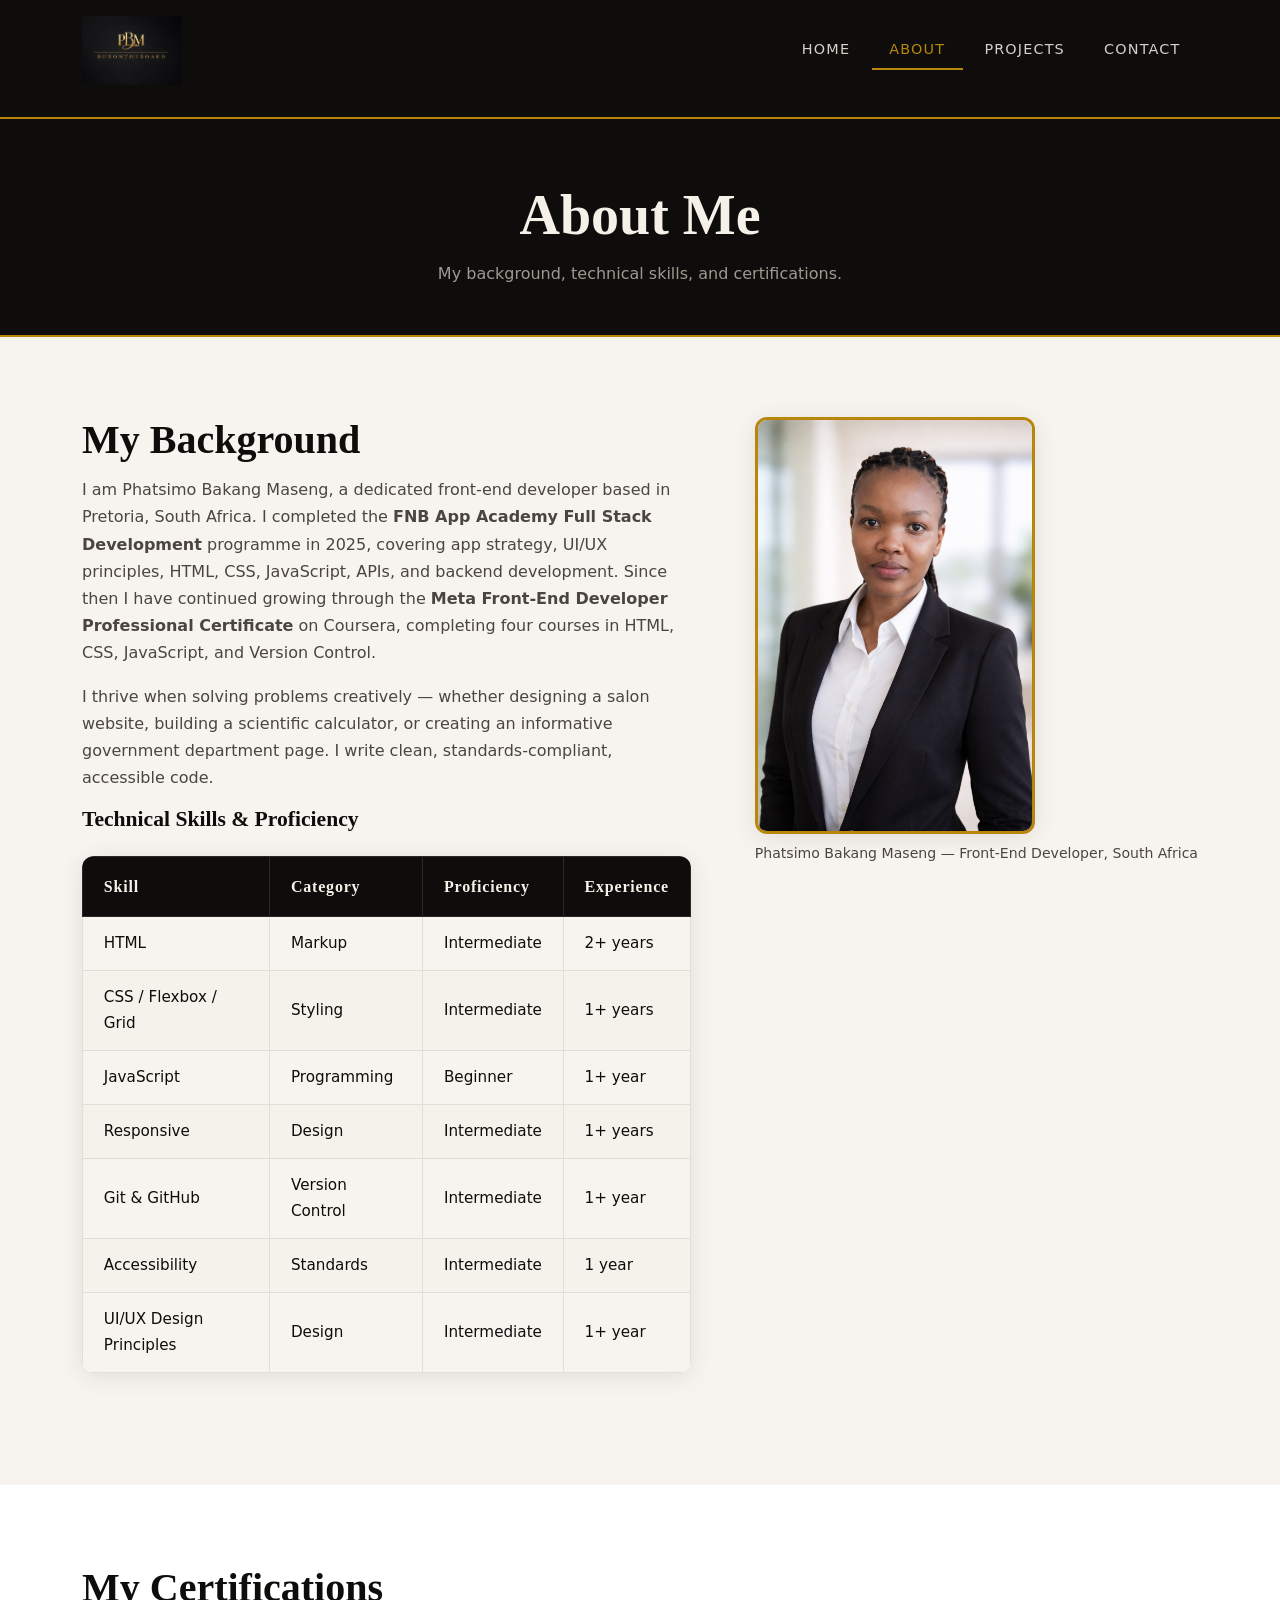
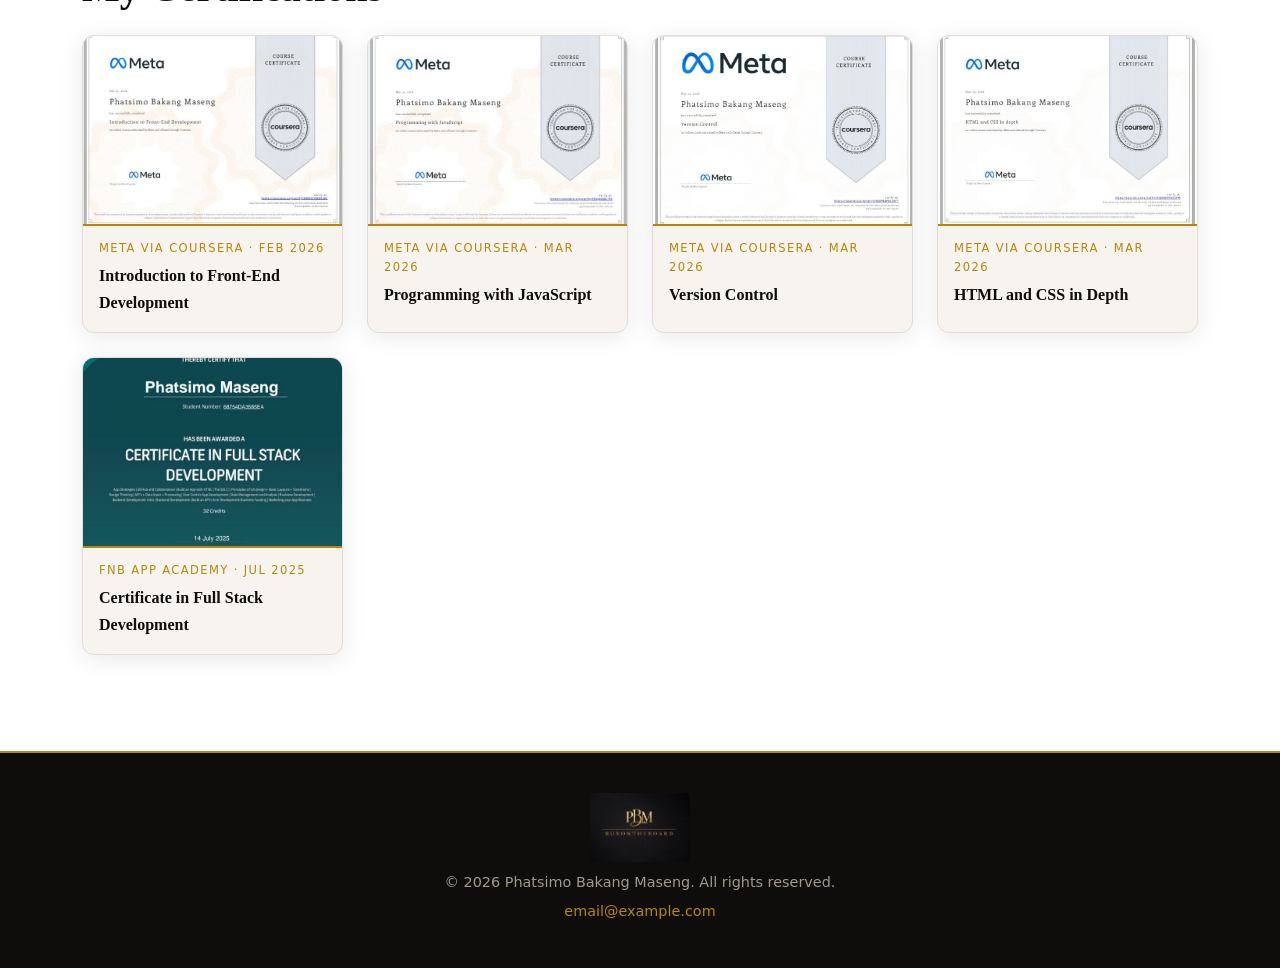
==== about.html @ 1e4f88f9 "Updated portfolio website" ====
<!DOCTYPE html>
<html lang="en">
<head>
  <meta charset="UTF-8">
  <meta name="viewport" content="width=device-width, initial-scale=1.0">
  <meta name="description" content="About Phatsimo Bakang Maseng ">
  <title>About | Phatsimo Maseng</title>
  <link rel="stylesheet" href="https://cdn.jsdelivr.net/npm/bootstrap@5.3.3/dist/css/bootstrap.min.css">
  <link rel="stylesheet" href="css/styles.css">
</head>
<body>

  <a class="skip-link" href="#main-content">Skip to main content</a>

  <header>
    <div class="container">
      <p id="site-logo" > 
          <img
            src="images/logo.jpg" alt="logo image" width='100px' height='100px'
            style="display: block; margin: 0 auto;"
          >
      </p>
      <nav id="main-nav" aria-label="Main navigation">
        <ul>
          <li><a href="index.html">Home</a></li>
          <li><a href="about.html" class="nav-active" aria-current="page">About</a></li>
          <li><a href="projects.html">Projects</a></li>
          <li><a href="contact.html">Contact</a></li>
        </ul>
      </nav>
    </div>
  </header>

  <main id="main-content">

    <section class="page-banner" aria-labelledby="page-title">
      <h1 id="page-title">About Me</h1>
      <p>My background, technical skills, and certifications.</p>
    </section>

    <section class="section-gap" aria-labelledby="bio-heading">
      <article class="container about-grid">

        <section aria-labelledby="skills-heading">
          <h2 id="bio-heading">My Background</h2>
          <p>
            I am Phatsimo Bakang Maseng, a dedicated front-end developer based in Pretoria, South Africa.
            I completed the <strong>FNB App Academy Full Stack Development</strong> programme in 2025,
            covering app strategy, UI/UX principles, HTML, CSS, JavaScript, APIs, and backend development.
            Since then I have continued growing through the
            <strong>Meta Front-End Developer Professional Certificate</strong> on Coursera, completing
            four courses in HTML, CSS, JavaScript, and Version Control.
          </p>
          <p>
            I thrive when solving problems creatively — whether designing a salon website, building a
            scientific calculator, or creating an informative government department page. I write clean,
            standards-compliant, accessible code.
          </p>

          <h3 id="skills-heading">Technical Skills &amp; Proficiency</h3>
          <table class="skills-table" aria-label="Technical skills and proficiency levels">
            <thead>
              <tr>
                <th scope="col">Skill</th>
                <th scope="col">Category</th>
                <th scope="col">Proficiency</th>
                <th scope="col">Experience</th>
              </tr>
            </thead>
            <tbody>
              <tr>
                <td>HTML</td>
                <td>Markup</td>
                <td>Intermediate</td>
                <td>2+ years</td>
              </tr>
              <tr>
                <td>CSS / Flexbox / Grid</td>
                <td>Styling</td>
                <td>Intermediate</td>
                <td>1+ years</td>
              </tr>
              <tr>
                <td>JavaScript</td>
                <td>Programming</td>
                <td>Beginner</td>
                <td>1+ year</td>
              </tr>
              <tr>
                <td>Responsive </td>
                <td>Design</td>
                <td>Intermediate</td>
                <td>1+ years</td>
              </tr>
              <tr>
                <td>Git &amp; GitHub</td>
                <td>Version Control</td>
                <td>Intermediate</td>
                <td>1+ year</td>
              </tr>
              <tr>
                <td>Accessibility</td>
                <td>Standards</td>
                <td>Intermediate</td>
                <td>1 year</td>
              </tr>
              <tr>
                <td>UI/UX Design Principles</td>
                <td>Design</td>
                <td>Intermediate</td>
                <td>1+ year</td>
              </tr>
            </tbody>
          </table>
        </section>

        <figure class="about-figure">
          <img
            src="images/Confident professional portrait.png"
            alt="Professional headshot of Phatsimo Bakang Maseng"
            class="about-photo"
            width="300"
            height="380"
          >
          <figcaption>Phatsimo Bakang Maseng &mdash; Front-End Developer, South Africa</figcaption>
        </figure>

      </article>
    </section>

    <section id="certifications" class="section-gap certs-section" aria-labelledby="certs-heading">
      <article class="container">
        <h2 id="certs-heading">My Certifications</h2>

        <ul class="certs-grid" aria-label="List of earned certificates">

          <li class="cert-card">
            <img
              src="images/certificate1.jpg"
              alt="Coursera certificate Introduction to Front-End Development"
              width="400"
              height="280"
            >
            <p class="cert-issuer">Meta via Coursera &middot; Feb 2026</p>
            <p class="cert-name">Introduction to Front-End Development</p>
          </li>

          <li class="cert-card">
            <img
              src="images/certificate2.jpg"
              alt="Coursera certificate  JavaScript"
              width="400"
              height="280"
            >
            <p class="cert-issuer">Meta via Coursera &middot; Mar 2026</p>
            <p class="cert-name">Programming with JavaScript</p>
          </li>

          <li class="cert-card">
            <img
              src="images/certificate3.jpg"
              alt="Coursera certificate Version Control"
              width="400"
              height="280"
            >
            <p class="cert-issuer">Meta via Coursera &middot; Mar 2026</p>
            <p class="cert-name">Version Control</p>
          </li>

          <li class="cert-card">
            <img
              src="images/certificate4.jpg"
              alt="Coursera certificate HTML and CSS in Depth"
              width="400"
              height="280"
            >
            <p class="cert-issuer">Meta via Coursera &middot; Mar 2026</p>
            <p class="cert-name">HTML and CSS in Depth</p>
          </li>

          <li class="cert-card">
            <img
              src="images/FND-Academy-certificate.jpg"
              alt="FNB App Academy 2025 certificate in Full Stack Development"
              width="400"
              height="280"
            >
            <p class="cert-issuer">FNB App Academy &middot; Jul 2025</p>
            <p class="cert-name">Certificate in Full Stack Development</p>
          </li>

        </ul>
      </article>
    </section>

  </main>


  <footer>
    <p class="footer-logo"> 

          <img
            src="images/logo.jpg" alt="logo image" width='100px' height='100px' style="display: block; margin: 0 auto;"
          >
    </p>
    <p>&copy; 2026 Phatsimo Bakang Maseng. All rights reserved.</p>
    <p><a href="mailto:email@example.com">email@example.com</a></p>
  </footer>

</body>
</html>
---- css/styles.css ----
/* ============================================================
   1. RESET — removes browser default margin and padding
   ============================================================ */
*, *::before, *::after {
  box-sizing: border-box;
  margin: 0;
  padding: 0;
}


/* ============================================================
   2. BASE STYLES — applies to the whole page
   ============================================================ */
html {
  scroll-behavior: smooth;
  font-size: 16px;
}

body {
  font-family: var(--bs-font-sans-serif);
  background-color: #f7f4ef;
  color: #0e0d0b;
  line-height: 1.7;
  min-height: 100vh;
  display: flex;
  flex-direction: column;
}

/* Headings use the decorative serif font */
h1, h2, h3, h4 {
  font-family: Georgia, 'Times New Roman', serif;
  line-height: 1.15;
  color: #0e0d0b;
}

h1 { font-size: 3.5rem;  font-weight: 700; }
h2 { font-size: 2.5rem;  font-weight: 600; margin-bottom: 0.8rem; }
h3 { font-size: 1.35rem; font-weight: 600; margin-bottom: 0.4rem; }

p {
  color: #4a4540;
  margin-bottom: 1rem;
}

a {
  color: #b8860b;
  text-decoration: none;
  transition: color 0.22s ease;
}

/* Pseudo-class: :hover on links */
a:hover {
  color: #d4a017;
  text-decoration: underline;
}

img {
  max-width: 100%;
  height: auto;
  display: block;
  border-radius: 4px;
}

ul { list-style: none; }


/* ============================================================
   3. LAYOUT HELPERS
   ============================================================ */
.container {
  width: 92%;
  max-width: 1140px;
  margin-left: auto;
  margin-right: auto;
}

/* Makes main content grow so footer always stays at the bottom */
main { flex: 1; }

.section-gap  { padding: 5rem 0; }
.text-accent  { color: #b8860b; }
.text-center  { text-align: center; }


/* ============================================================
   4. SKIP LINK — lets keyboard users jump past the navigation
   ============================================================ */
.skip-link {
  position: absolute;
  top: -120px;
  left: 1rem;
  background-color: #b8860b;
  color: #ffffff;
  padding: 0.5rem 1rem;
  border-radius: 4px;
  font-weight: 700;
  z-index: 9999;
  transition: top 0.2s;
}

/* Pseudo-class: :focus — shows the link when keyboard-tabbed to */
.skip-link:focus { top: 1rem; }


/* ============================================================
   5. HEADER & NAVIGATION
   ============================================================ */
header {
  background-color: #0e0d0b;
  position: sticky;
  top: 0;
  z-index: 100;
  padding: 1rem 0;
  border-bottom: 2px solid #b8860b;
}

/* Descendant selector — the inner wrapper inside header */
header .container {
  display: flex;
  align-items: center;
  justify-content: space-between;
  gap: 1rem;
  flex-wrap: wrap;
}

/* ID selector — the PM logo */
#site-logo {
  font-family: Georgia, 'Times New Roman', serif;
  font-size: 1.8rem;
  font-weight: 700;
  color: #b8860b;
  letter-spacing: 0.06em;
}

/* ID + descendant selectors — nav links list */
#main-nav ul {
  display: flex;
  gap: 0.25rem;
  flex-wrap: wrap;
}

#main-nav ul li a {
  display: inline-block;
  padding: 0.4rem 1.1rem;
  color: #d8d0c8;
  font-size: 0.9rem;
  letter-spacing: 0.08em;
  text-transform: uppercase;
  border-bottom: 2px solid transparent;
  transition: color 0.22s ease, border-color 0.22s ease;
}

/* Pseudo-class: :hover on nav links */
#main-nav ul li a:hover {
  color: #d4a017;
  border-bottom-color: #d4a017;
  text-decoration: none;
}

/* Pseudo-class: :focus — visible outline for keyboard users */
#main-nav ul li a:focus {
  outline: 2px solid #b8860b;
  outline-offset: 3px;
  border-radius: 2px;
}

/* Class selector — highlights the current active page in the nav */
.nav-active {
  color: #b8860b !important;
  border-bottom-color: #b8860b !important;
}


/* ============================================================
   6. BUTTONS
   ============================================================ */
.btn {
  display: inline-block;
  padding: 0.75rem 2rem;
  border-radius: 4px;
  font-family: var(--bs-font-sans-serif);
  font-weight: 500;
  font-size: 0.9rem;
  letter-spacing: 0.06em;
  text-transform: uppercase;
  transition: background-color 0.22s ease, color 0.22s ease, transform 0.22s ease;
  cursor: pointer;
  border: 2px solid transparent;
  text-decoration: none;
}

/* Gold filled button */
.btn-primary {
  background-color: #b8860b;
  color: #ffffff;
  border-color: #b8860b;
  margin-right: 0.75rem;
  margin-bottom: 0.5rem;
}

.btn-primary:hover {
  background-color: #d4a017;
  border-color: #d4a017;
  color: #ffffff;
  transform: translateY(-2px);
  text-decoration: none;
}

/* Transparent outline button (used on dark hero background) */
.btn-ghost {
  background-color: transparent;
  color: #f5f0e8;
  border-color: #d8d0c8;
}

.btn-ghost:hover {
  background-color: rgba(255, 255, 255, 0.1);
  color: #ffffff;
  text-decoration: none;
}

/* Black filled button */
.btn-dark {
  background-color: #0e0d0b;
  color: #ffffff;
  border-color: #0e0d0b;
  margin-top: 0.5rem;
}

.btn-dark:hover {
  background-color: #2a2926;
  transform: translateY(-2px);
  text-decoration: none;
}

/* Makes a button stretch full width */
.btn-full { width: 100%; text-align: center; }


/* ============================================================
   7. HERO SECTION (index.html home page)
   ============================================================ */
.hero {
  background-color: #0e0d0b;
  min-height: 90vh;
  display: flex;
  align-items: center;
  position: relative;
  overflow: hidden;
  padding: 4rem 0;
}

/* Decorative gold vertical lines in the background */
.hero-bg-lines {
  position: absolute;
  inset: 0;
  background-image: repeating-linear-gradient(
    90deg,
    transparent,
    transparent 79px,
    rgba(184, 134, 11, 0.06) 80px
  );
  pointer-events: none;
}

.hero-inner {
  display: flex;
  align-items: center;
  justify-content: space-between;
  gap: 4rem;
  flex-wrap: wrap;
}

.hero-text { max-width: 540px; }

.hero-label {
  font-size: 0.8rem;
  letter-spacing: 0.2em;
  text-transform: uppercase;
  color: #b8860b;
  margin-bottom: 1.2rem;
}

/* Hero h1 is light coloured because background is dark */
.hero h1 {
  color: #f5f0e8;
  margin-bottom: 1.5rem;
}

.hero-sub {
  color: #a09890;
  font-size: 1.05rem;
  max-width: 440px;
  margin-bottom: 2rem;
}

.hero-btns {
  display: flex;
  flex-wrap: wrap;
  align-items: center;
}

/* Descendant selector — the figure (photo wrapper) inside .hero */
.hero .hero-photo-wrap {
  position: relative;
  flex-shrink: 0;
}

.hero-photo {
  width: 340px;
  height: auto;
  object-fit: cover;
  border-radius: 12px;
  border: 3px solid #b8860b;
  filter: grayscale(10%) contrast(1.05);
}


/* ============================================================
   8. INTRO & PROJECTS CTA SECTIONS (index.html)
   ============================================================ */
.intro {
  border-bottom: 1px solid #e2ddd6;
}

.intro p {
  max-width: 680px;
  font-size: 1.05rem;
  margin-bottom: 2rem;
}

/* Bold text inside intro stays dark so it stands out */
.intro strong {
  color: #0e0d0b;
  font-weight: 600;
}

.projects-cta {
  background-color: #ffffff;
  border-top: 1px solid #e2ddd6;
  border-bottom: 1px solid #e2ddd6;
  text-align: center;
}

.cta-sub {
  max-width: 520px;
  margin: 0 auto 2rem;
  font-size: 1.05rem;
}


/* ============================================================
   9. PAGE BANNER (top of about, projects, contact pages)
   ============================================================ */
.page-banner {
  background-color: #0e0d0b;
  padding: 4rem 0 3rem;
  text-align: center;
  border-bottom: 2px solid #b8860b;
}

/* Light heading because background is dark */
.page-banner h1 {
  color: #f5f0e8;
  font-size: 3.5rem;
}

.page-banner p {
  color: #a09890;
  max-width: 520px;
  margin: 0.8rem auto 0;
}


/* ============================================================
   10. ABOUT PAGE LAYOUT
   ============================================================ */
.about-grid {
  display: flex;
  gap: 4rem;
  align-items: flex-start;
  flex-wrap: wrap;
}

/* The text/table side stretches to fill available space */
.about-grid > section {
  flex: 1;
  min-width: 280px;
}

.about-figure {
  flex-shrink: 0;
  text-align: center;
}

.about-photo {
  width: 280px;
  border-radius: 12px;
  border: 3px solid #b8860b;
  box-shadow: 0 4px 24px rgba(14, 13, 11, 0.09);
  margin-bottom: 0.5rem;
}

.about-figure figcaption {
  color: #4a4540;
  font-size: 0.88rem;
}


/* ============================================================
   11. DATA TABLE (skills table on about.html)
   Styled with borders, spacing, and alternating row colours.
   ============================================================ */
.skills-table {
  width: 100%;
  border-collapse: collapse;
  margin: 1.5rem 0 2rem;
  font-size: 0.95rem;
  box-shadow: 0 4px 24px rgba(14, 13, 11, 0.09);
  border-radius: 12px;
  overflow: hidden;
}

/* Descendant selector — the header row of the table */
.skills-table thead {
  background-color: #0e0d0b;
  color: #f5f0e8;
}

.skills-table thead th {
  padding: 1rem 1.3rem;
  text-align: left;
  font-family: Georgia, 'Times New Roman', serif;
  font-size: 1rem;
  letter-spacing: 0.05em;
  border: 1px solid #2a2926;
}

.skills-table tbody tr {
  border-bottom: 1px solid #e2ddd6;
  transition: background-color 0.22s ease;
}

/* Pseudo-class: :nth-child — gives every second row a slightly different background */
.skills-table tbody tr:nth-child(even) {
  background-color: #f5f1eb;
}

/* Pseudo-class: :hover — highlights a row when mouse hovers over it */
.skills-table tbody tr:hover {
  background-color: #ede8df;
}

.skills-table td {
  padding: 0.85rem 1.3rem;
  color: #0e0d0b;
  border: 1px solid #e2ddd6;
}


/* ============================================================
   12. CERTIFICATIONS SECTION (about.html)
   ============================================================ */
.certs-section {
  background-color: #ffffff;
}

.certs-grid {
  display: grid;
  grid-template-columns: repeat(auto-fill, minmax(260px, 1fr));
  gap: 1.5rem;
  margin-top: 1.5rem;
  list-style: none;
  padding: 0;
}

/* Class selector — each certificate card */
.cert-card {
  background-color: #f7f4ef;
  border: 1px solid #e2ddd6;
  border-radius: 12px;
  overflow: hidden;
  box-shadow: 0 4px 24px rgba(14, 13, 11, 0.09);
  transition: transform 0.22s ease, box-shadow 0.22s ease;
}

/* Pseudo-class: :hover — card lifts up slightly on hover */
.cert-card:hover {
  transform: translateY(-4px);
  box-shadow: 0 12px 36px rgba(14, 13, 11, 0.13);
}

.cert-card img {
  width: 100%;
  height: 190px;
  object-fit: cover;
  border-radius: 0;
  border-bottom: 2px solid #b8860b;
}

/* Descendant selector — issuer text inside a cert-card */
.cert-card .cert-issuer {
  display: block;
  font-size: 0.72rem;
  letter-spacing: 0.12em;
  text-transform: uppercase;
  color: #b8860b;
  padding: 0.8rem 1rem 0.2rem;
  margin: 0;
}

/* Descendant selector — cert name inside a cert-card */
.cert-card .cert-name {
  display: block;
  font-family: Georgia, 'Times New Roman', serif;
  font-size: 1rem;
  font-weight: 600;
  color: #0e0d0b;
  padding: 0 1rem 1rem;
  margin: 0;
}


/* ============================================================
   13. PROJECTS PAGE
   ============================================================ */
.projects-full-grid {
  list-style: none;
  padding: 0;
  display: grid;
  grid-template-columns: repeat(auto-fill, minmax(320px, 1fr));
  gap: 2rem;
  margin-top: 2rem;
}

/* Class selector — each project card */
.project-card {
  background-color: #ffffff;
  border: 1px solid #e2ddd6;
  border-radius: 12px;
  overflow: hidden;
  box-shadow: 0 4px 24px rgba(14, 13, 11, 0.09);
  transition: box-shadow 0.22s ease, transform 0.22s ease;
}

/* Pseudo-class: :hover — card lifts on hover */
.project-card:hover {
  box-shadow: 0 12px 40px rgba(14, 13, 11, 0.15);
  transform: translateY(-4px);
}

.project-img-wrap {
  margin: 0;
  overflow: hidden;
}

/* Descendant + pseudo-class — image zooms slightly when card is hovered */
.project-card:hover .project-img-wrap img {
  transform: scale(1.04);
}

.project-img-wrap img {
  width: 100%;
  height: 220px;
  object-fit: contain;
  border-radius: 0;
  transition: transform 0.4s ease;
}

.project-info {
  padding: 1.4rem 1.6rem 1.6rem;
}

/* Descendant selector — the small tag badge inside project-info */
.project-info .project-tag {
  display: inline-block;
  background-color: #f0ebe2;
  color: #b8860b;
  font-size: 0.72rem;
  letter-spacing: 0.1em;
  text-transform: uppercase;
  padding: 0.2rem 0.7rem;
  border-radius: 20px;
  margin-bottom: 0.7rem;
  border: 1px solid #e2ddd6;
}


/* ============================================================
   14. CONTACT FORM
   ============================================================ */
.form-wrap {
  max-width: 700px;
  margin: 0 auto;
  background-color: #ffffff;
  border: 1px solid #e2ddd6;
  border-radius: 12px;
  padding: 2.5rem;
  box-shadow: 0 4px 24px rgba(14, 13, 11, 0.09);
}

.form-group {
  margin-bottom: 1.5rem;
}

/* Descendant selector — labels inside form groups */
.form-group label {
  display: block;
  font-weight: 500;
  color: #0e0d0b;
  margin-bottom: 0.45rem;
  font-size: 0.9rem;
  letter-spacing: 0.03em;
}

.form-group input[type="text"],
.form-group input[type="email"],
.form-group input[type="tel"],
.form-group textarea,
.form-group select {
  width: 100%;
  padding: 0.8rem 1rem;
  background-color: #f7f4ef;
  color: #0e0d0b;
  border: 1.5px solid #e2ddd6;
  border-radius: 4px;
  font-family: var(--bs-font-sans-serif);
  font-size: 0.97rem;
  transition: border-color 0.22s ease, box-shadow 0.22s ease;
}

/* Pseudo-class: :focus — gold glow when user clicks into a field */
.form-group input:focus,
.form-group textarea:focus,
.form-group select:focus {
  border-color: #b8860b;
  box-shadow: 0 0 0 3px rgba(184, 134, 11, 0.18);
  outline: none;
}

.form-group textarea {
  min-height: 150px;
  resize: vertical;
}

fieldset.form-group {
  border: 1.5px solid #e2ddd6;
  border-radius: 4px;
  padding: 1rem 1.2rem;
}

fieldset.form-group legend {
  font-weight: 500;
  color: #0e0d0b;
  font-size: 0.9rem;
  padding: 0 0.4rem;
  letter-spacing: 0.03em;
}

.checkbox-group {
  display: flex;
  flex-direction: column;
  gap: 0.5rem;
  margin-top: 0.5rem;
}

.checkbox-group label {
  display: flex;
  align-items: center;
  gap: 0.6rem;
  font-weight: 400;
  cursor: pointer;
}

.radio-group input,
.checkbox-group input {
  accent-color: #b8860b;
}

.checkbox-inline {
  display: flex;
  align-items: center;
  gap: 0.6rem;
  font-weight: 400;
  cursor: pointer;
}

/* Red asterisk on required fields */
.required-mark {
  color: #c0392b;
  font-weight: 700;
}


/* ============================================================
   15. FOOTER
   Centred text — the starter had it left-aligned which was wrong.
   ============================================================ */
footer {
  background-color: #0e0d0b;
  padding: 2.5rem 1rem;
  text-align: center;
  border-top: 2px solid #b8860b;
  margin-top: auto;
}

footer p {
  color: #a09890;
  margin-bottom: 0.3rem;
  font-size: 0.9rem;
}

footer a       { color: #b8860b; }
footer a:hover { color: #d4a017; }

.footer-logo {
  font-family: Georgia, 'Times New Roman', serif;
  font-size: 2rem;
  color: #b8860b;
  font-weight: 700;
  margin-bottom: 0.5rem;
}


/* ============================================================
   16. RESPONSIVE — makes the site work on smaller screens
   ============================================================ */
@media (max-width: 860px) {
  h1 { font-size: 2.4rem; }

  .hero-inner {
    flex-direction: column;
    text-align: center;
  }

  .hero-photo-wrap { order: -1; margin: 0 auto; }
  .hero-sub        { margin-left: auto; margin-right: auto; }
  .hero-btns       { justify-content: center; }

  .about-grid  { flex-direction: column; }
  .about-photo { max-width: 240px; margin: 0 auto; }
}

@media (max-width: 520px) {
  .form-wrap { padding: 1.5rem; }
}
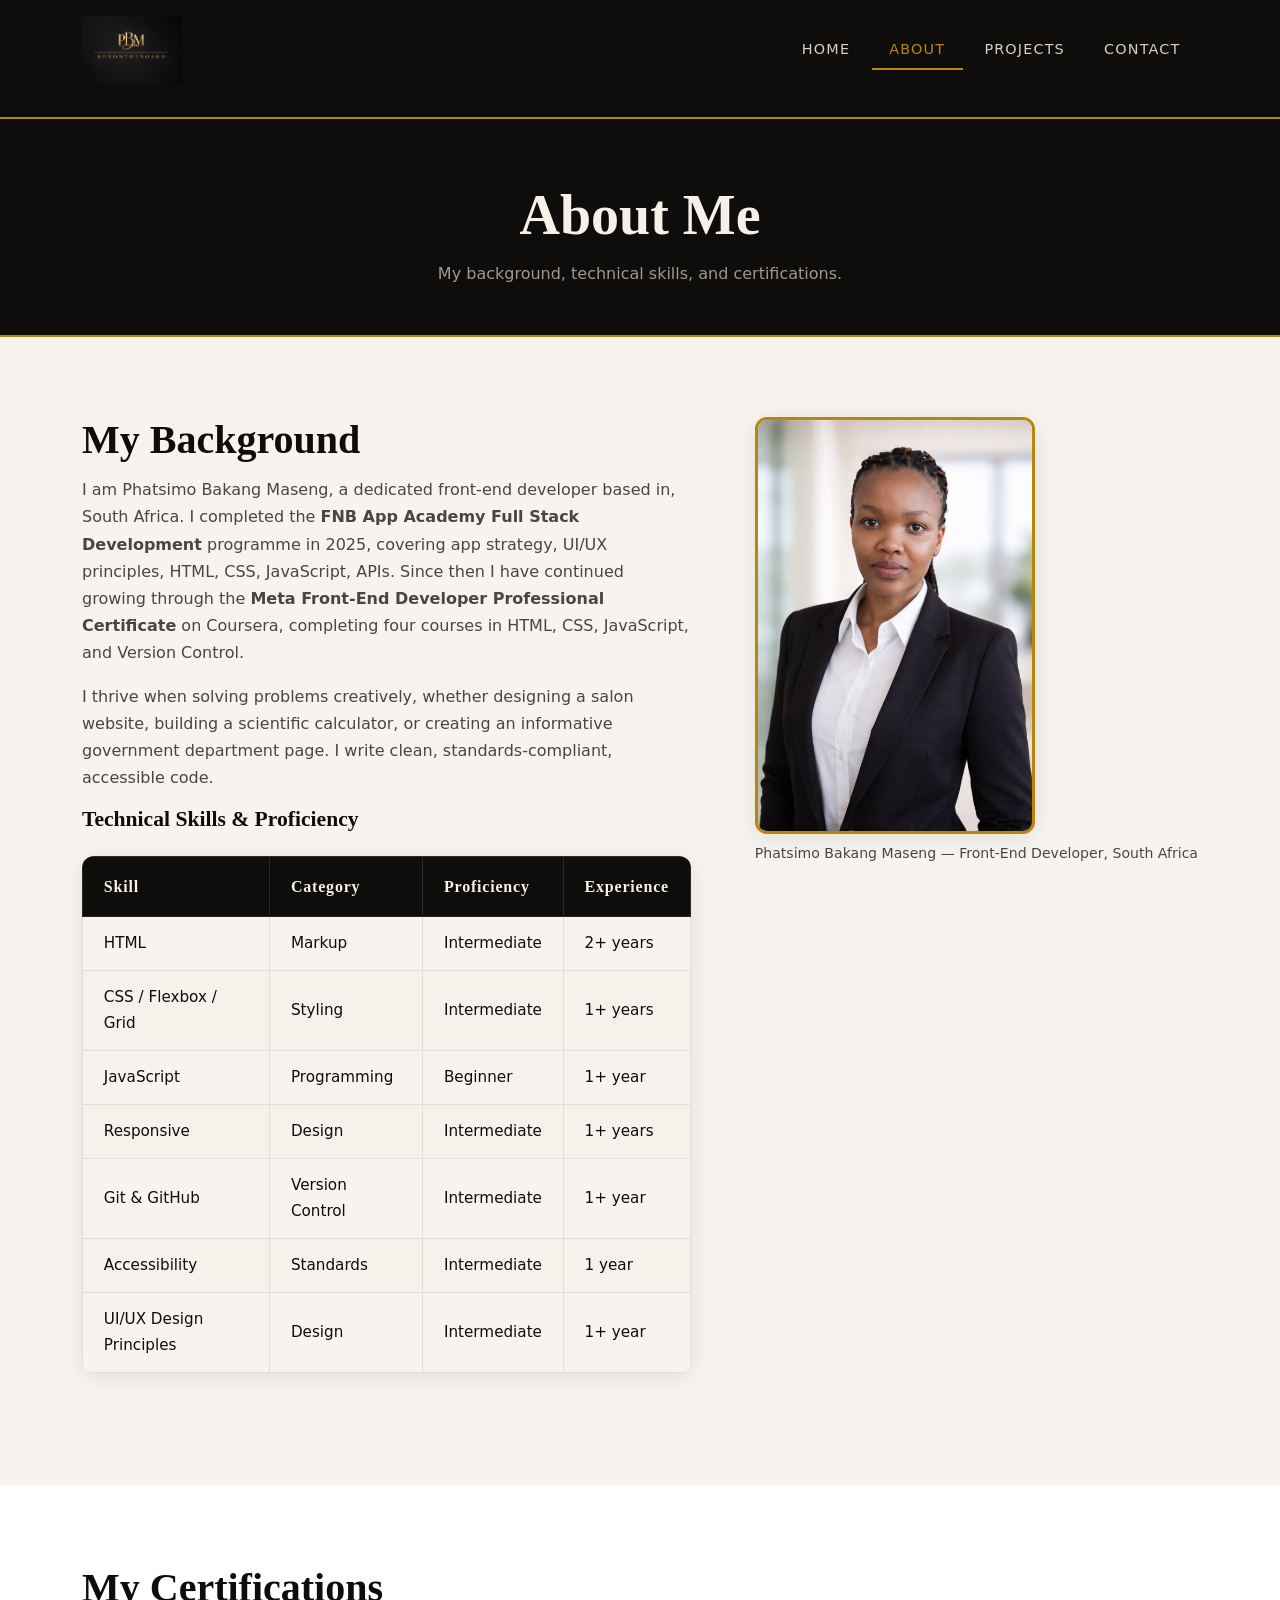
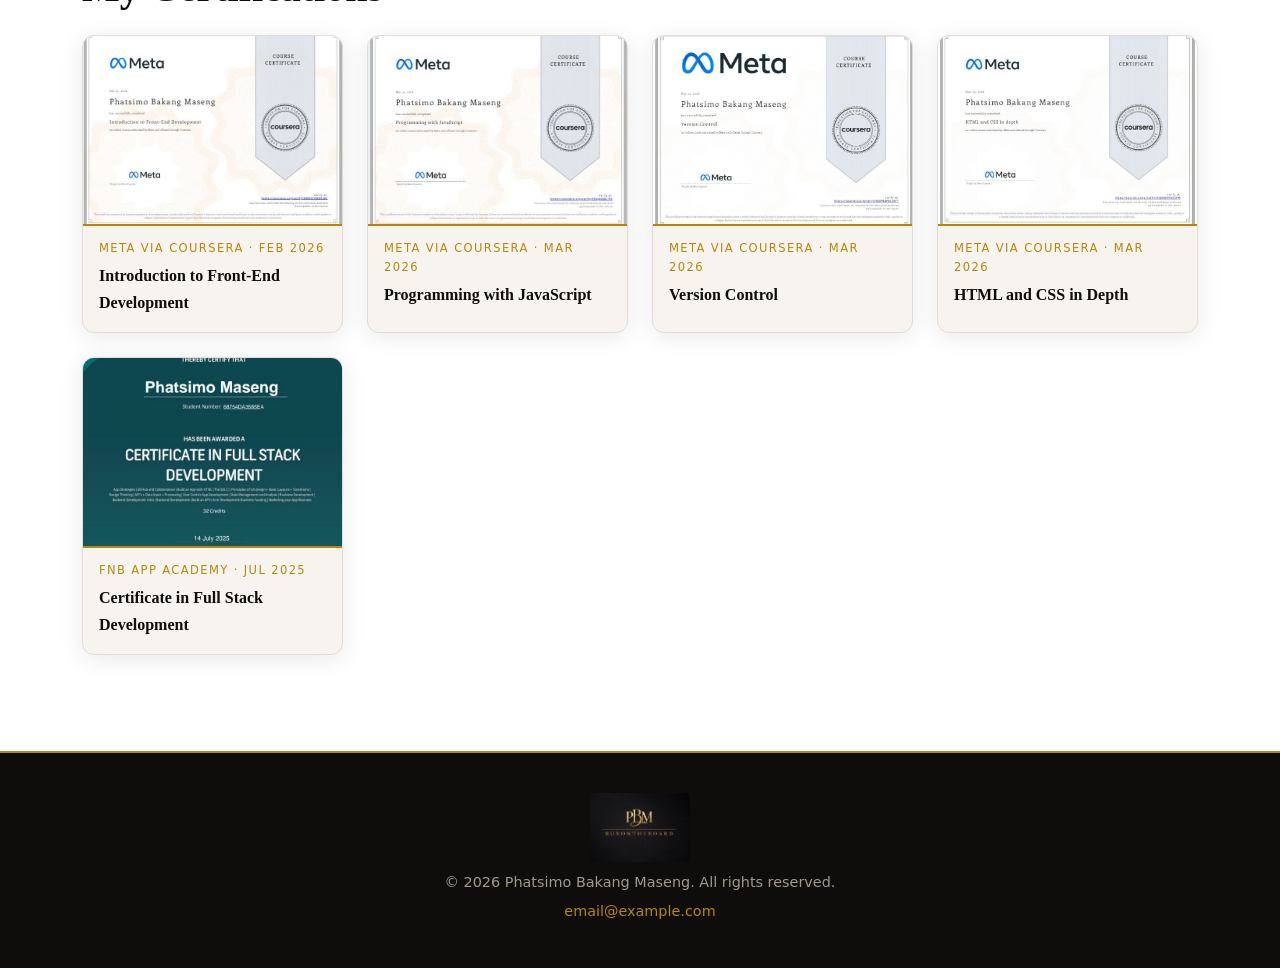
==== commit a892ae9e: "text changes" ====
--- a/about.html
+++ b/about.html
@@ -44,15 +44,15 @@
         <section aria-labelledby="skills-heading">
           <h2 id="bio-heading">My Background</h2>
           <p>
-            I am Phatsimo Bakang Maseng, a dedicated front-end developer based in Pretoria, South Africa.
+            I am Phatsimo Bakang Maseng, a dedicated front-end developer based in, South Africa.
             I completed the <strong>FNB App Academy Full Stack Development</strong> programme in 2025,
-            covering app strategy, UI/UX principles, HTML, CSS, JavaScript, APIs, and backend development.
+            covering app strategy, UI/UX principles, HTML, CSS, JavaScript, APIs.
             Since then I have continued growing through the
             <strong>Meta Front-End Developer Professional Certificate</strong> on Coursera, completing
             four courses in HTML, CSS, JavaScript, and Version Control.
           </p>
           <p>
-            I thrive when solving problems creatively — whether designing a salon website, building a
+            I thrive when solving problems creatively, whether designing a salon website, building a
             scientific calculator, or creating an informative government department page. I write clean,
             standards-compliant, accessible code.
           </p>
--- a/css/styles.css
+++ b/css/styles.css
@@ -319,7 +319,7 @@
 
 
 /* ============================================================
-   8. INTRO & PROJECTS CTA SECTIONS (index.html)
+   8. INTRO & PROJECTS SECTIONS (index.html)
    ============================================================ */
 .intro {
   border-bottom: 1px solid #e2ddd6;
